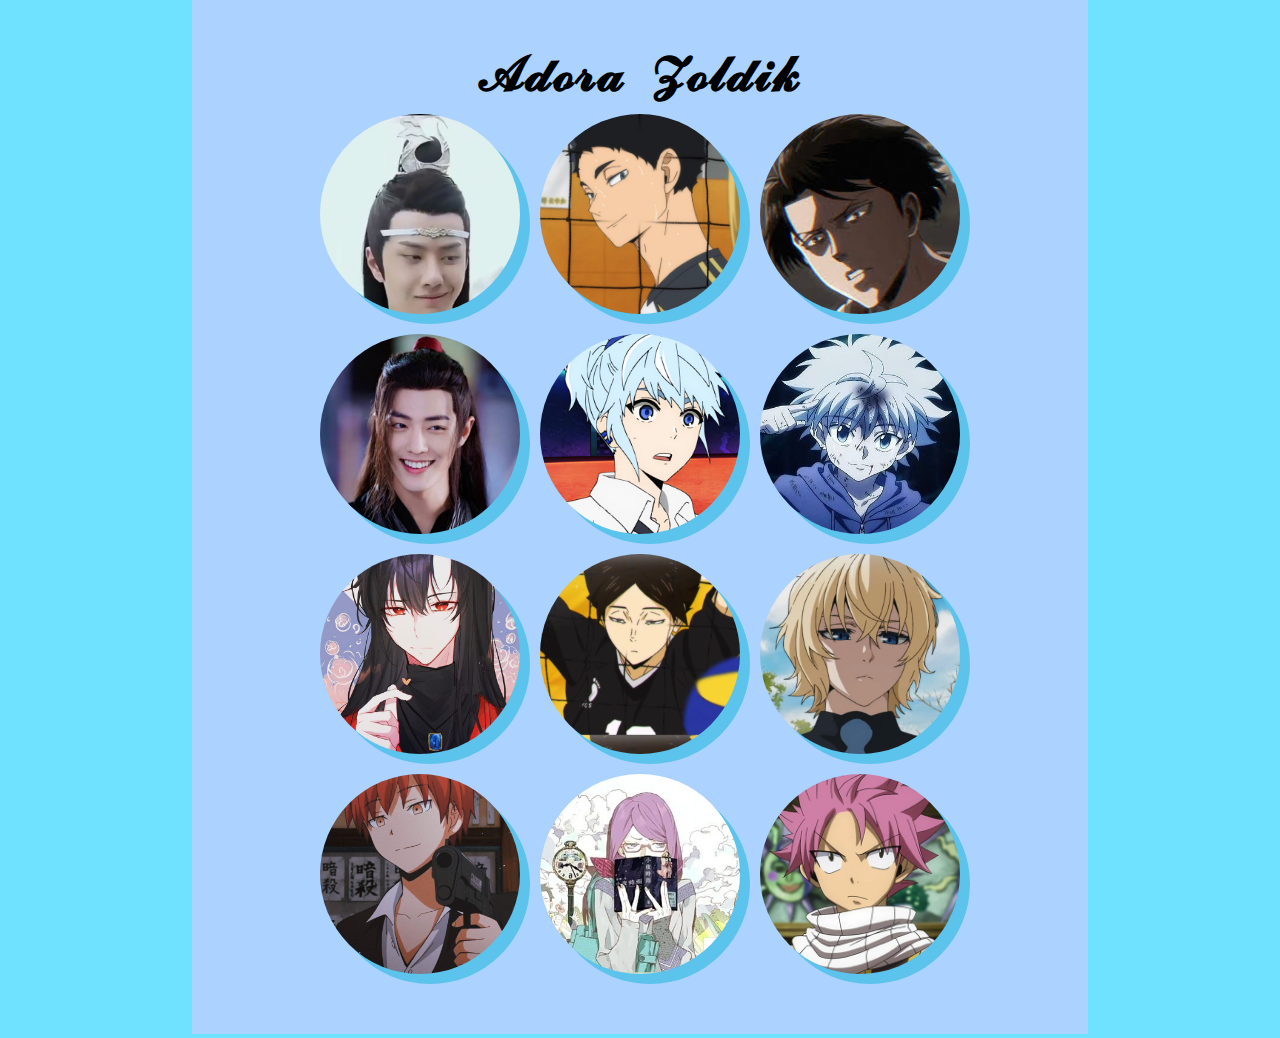
==== index.html @ 57b76f59 "Add files via upload" ====
<!DOCTYPE html>
<html lang="en">
<head>
    <meta charset="UTF-8">
    <meta name="viewport" content="width=device-width, initial-scale=1.0">
    <meta http-equiv="X-UA-Compatible" content="ie=edge">
    <link rel="stylesheet" href="css\main.css">
    <title>Document</title>
</head>
<body> 
    <main>
        <h1>𝓐𝓭𝓸𝓻𝓪 𝓩𝓸𝓵𝓭𝓲𝓴</h1>
    <div class="photo photo1"></div>
    <div class="photo photo2"></div>
    <div class="photo photo3"></div>
    <div class="photo photo4"></div>
    <div class="photo photo5"></div>
    <div class="photo photo6"></div>
    <div class="photo photo7"></div>
    <div class="photo photo8"></div>
    <div class="photo photo9"></div>
    <div class="photo photo10"></div>
    <div class="photo photo11"></div>
    <div class="photo photo12"></div>
    </main>
</body>
</html>
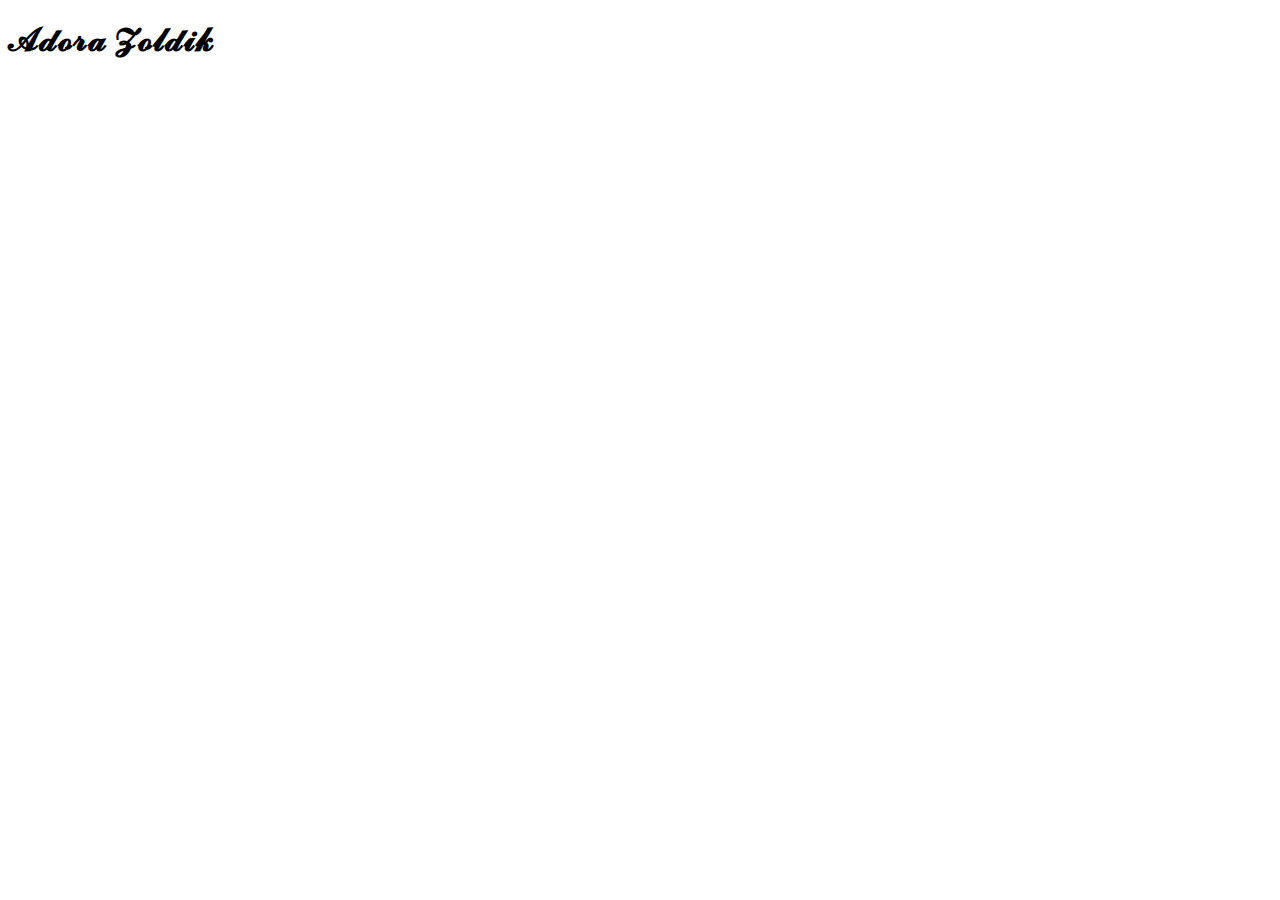
==== commit df79a760: "Update index.html" ====
--- a/index.html
+++ b/index.html
@@ -4,7 +4,8 @@
     <meta charset="UTF-8">
     <meta name="viewport" content="width=device-width, initial-scale=1.0">
     <meta http-equiv="X-UA-Compatible" content="ie=edge">
-    <link rel="stylesheet" href="css\main.css">
+    <link rel="stylesheet" href="css\main.css
+       <link rel="shotrcut icon" href="css/fffff.jpg">                           
     <title>Document</title>
 </head>
 <body> 
@@ -24,4 +25,4 @@
     <div class="photo photo12"></div>
     </main>
 </body>
-</html>+</html>
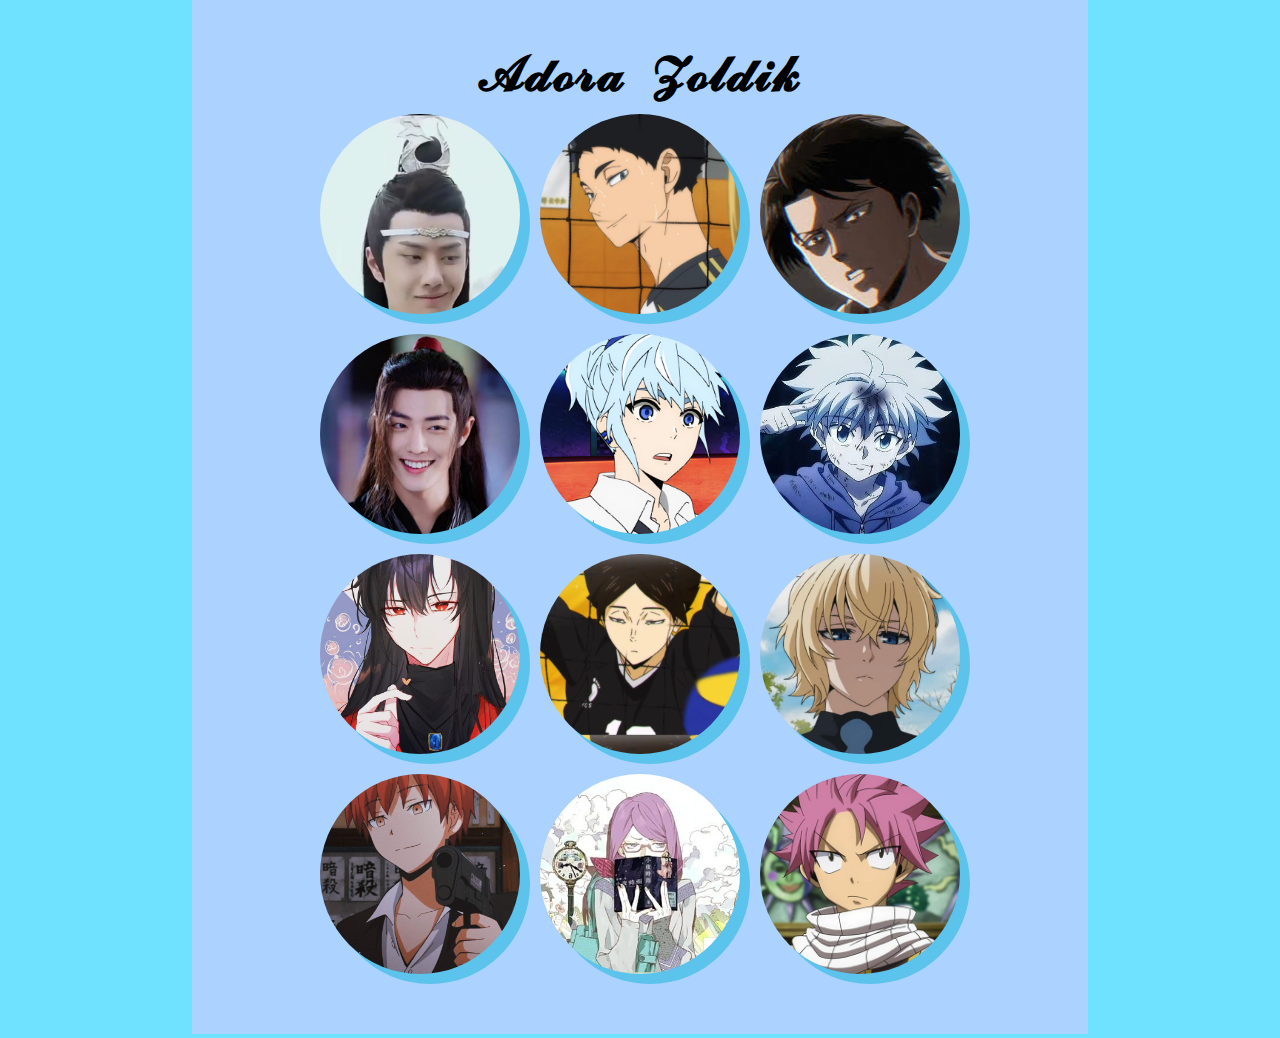
==== commit b38ce03c: "Update index.html" ====
--- a/index.html
+++ b/index.html
@@ -4,7 +4,7 @@
     <meta charset="UTF-8">
     <meta name="viewport" content="width=device-width, initial-scale=1.0">
     <meta http-equiv="X-UA-Compatible" content="ie=edge">
-    <link rel="stylesheet" href="css\main.css
+    <link rel="stylesheet" href="css\main.css">
        <link rel="shotrcut icon" href="css/fffff.jpg">                           
     <title>Document</title>
 </head>
